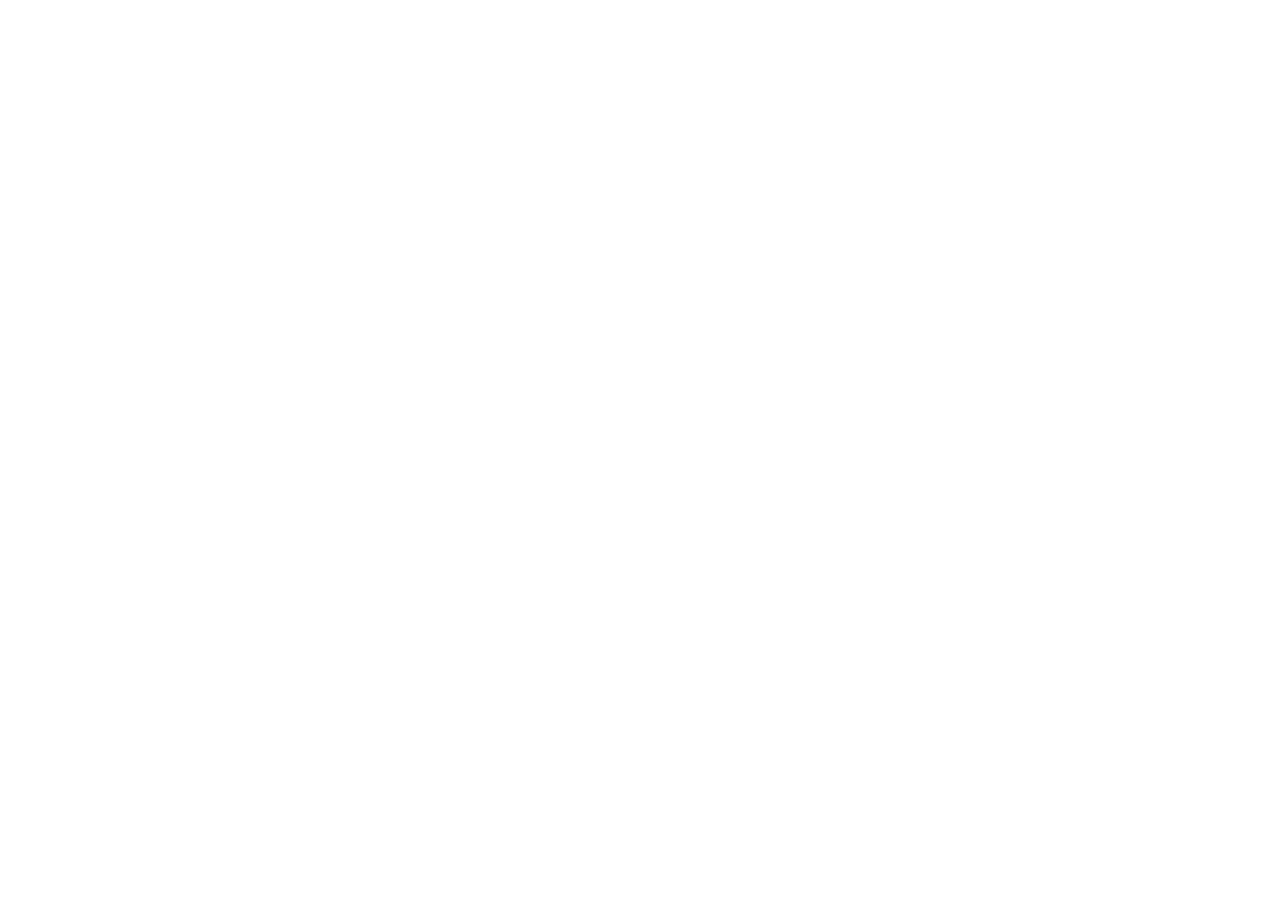
==== dashboard.html @ ab82d67b "create signup and login page" ====
<!DOCTYPE html>
<html lang="en">
<head>
    <meta charset="UTF-8">
    <meta name="viewport" content="width=device-width, initial-scale=1.0">
    <meta name="description" content="This is a dashboard page for a banking system" />
    <title>Dbanking dashbord page</title>
</head>
<body>
    
</body>
</html>
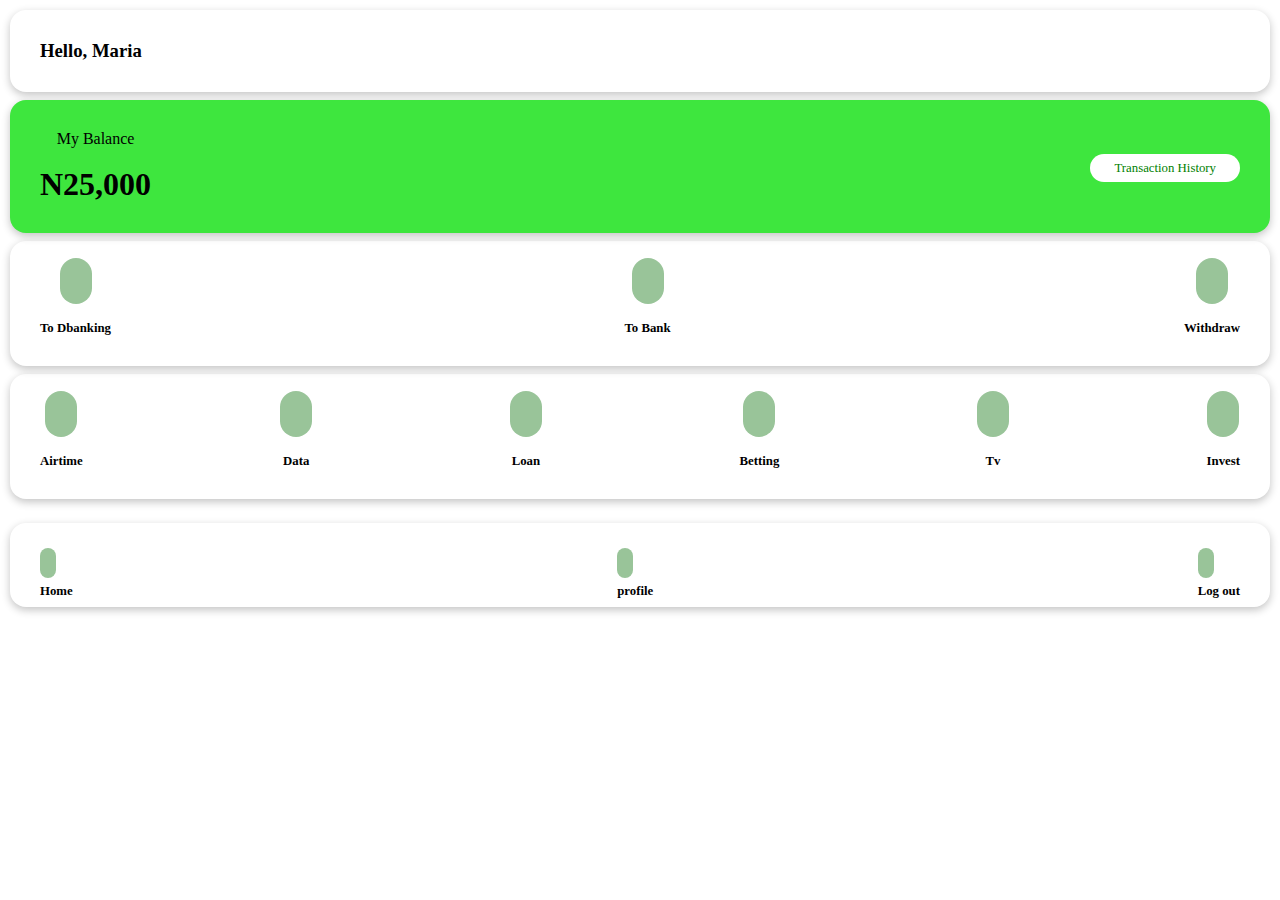
==== commit 4cb7121a: "create dashboard page" ====
--- a/dashboard.html
+++ b/dashboard.html
@@ -1,12 +1,101 @@
 <!DOCTYPE html>
 <html lang="en">
-<head>
-    <meta charset="UTF-8">
-    <meta name="viewport" content="width=device-width, initial-scale=1.0">
-    <meta name="description" content="This is a dashboard page for a banking system" />
+  <head>
+    <meta charset="UTF-8" />
+    <meta name="viewport" content="width=device-width, initial-scale=1.0" />
+    <meta
+      name="description"
+      content="This is a dashboard page for a banking system"
+    />
     <title>Dbanking dashbord page</title>
-</head>
-<body>
-    
-</body>
-</html>+    <link
+      rel="stylesheet"
+      href="https://cdnjs.cloudflare.com/ajax/libs/font-awesome/6.6.0/css/all.min.css"
+      integrity="sha512-Kc323vGBEqzTmouAECnVceyQqyqdsSiqLQISBL29aUW4U/M7pSPA/gEUZQqv1cwx4OnYxTxve5UMg5GT6L4JJg=="
+      crossorigin="anonymous"
+      referrerpolicy="no-referrer"
+    />
+    <link rel="stylesheet" href="./css/dashboard.css" />
+  </head>
+  <body>
+    <section class="container">
+      <header>
+        <section class="nav">
+          <h3>Hello, Maria</h3>
+          <a href="notification.html"><span class="fa-regular fa-bell"></span></a>
+        </section>
+      </header>
+      <!-- balance -->
+      <section class="balance">
+        <section class="bal">
+          <p>My Balance</p>
+          <br />
+          <h1>N25,000</h1>
+        </section>
+        <section class="bal">
+          <p><a href="trans.html">Transaction History</a></p>
+        </section>
+      </section>
+      <!-- Icons -->
+      <section class="icon-con">
+        <section class="icons">
+          <a href="dbanking.html"><span class="fa-solid fa-file-import"></span></a>
+          <br />
+          <p><b>To Dbanking</b></p>
+        </section>
+        <section class="icons">
+          <a href="bank.html"><span class="fa-solid fa-building-columns"></span></a>
+          <p><b>To Bank</b></p>
+        </section>
+        <section class="icons">
+          <a href="withdraw.html"><span class="fa-solid fa-money-bill-transfer"></span></a>
+          <p><b>Withdraw</b></p>
+        </section>
+      </section>
+      <!-- icons2 -->
+      <section class="icon-con1">
+        <section class="icons">
+          <a href="airtime.html"><span class="fa-solid fa-sim-card"></span></a>
+          <br />
+          <p><b>Airtime</b></p>
+        </section>
+        <section class="icons">
+          <a href="airtime.html"><span class="fa-solid fa-sim-card"></span></a>
+          <p><b>Data</b></p>
+        </section>
+        <section class="icons">
+          <a href="#"><span class="fa-solid fa-hand-peace"></span></a>
+          <p><b>Loan</b></p>
+        </section>
+        <section class="icons">
+          <a href="#"><span class="fa-solid fa-baseball"></span></a>
+          <p><b>Betting</b></p>
+        </section>
+        <section class="icons">
+          <a href="#"><span class="fa-solid fa-tv"></span></a>
+          <p><b>Tv</b></p>
+        </section>
+        <section class="icons">
+          <a href="#"><span class="fa-solid fa-hand-holding-dollar"></span></a>
+          <p><b>Invest</b></p>
+        </section>
+      </section>
+      <!-- footer -->
+      <section class="footer">
+        <section class="footer-icons">
+          <a href="dashboard.html"><span class="fa-solid fa-house"></span></a>
+          <br />
+          <p><b>Home</b></p>
+        </section>
+        <section class="footer-icons">
+          <a href="prifile.html"><span class="fa-solid fa-user"></span></a>
+          <p><b>profile</b></p>
+        </section>
+        <section class="footer-icons">
+          <a href="login.html"><span class="fa-solid fa-arrow-right-from-bracket"></span></a>
+          <p><b>Log out</b></p>
+        </section>
+      </section>
+    </section>
+  </body>
+</html>
--- a/css/dashboard.css
+++ b/css/dashboard.css
@@ -0,0 +1,86 @@
+*{
+    margin: 0;
+    padding: 0;
+}
+body{
+    background-color: white;
+    color: black;
+    padding: 10px;
+    font-family: Georgia, 'Times New Roman', Times, serif;
+}
+/* .container{
+    box-shadow: rgba(0, 0, 0, 0.24) 0px 3px 8px;
+    border-radius: 1rem;
+} */
+.nav, .balance, .icon-con, .icon-con1, .footer{
+    display: flex;
+    flex: 1;
+    align-items: center;
+    justify-content: space-between;
+    padding: 30px;
+    box-shadow: rgba(0, 0, 0, 0.24) 0px 3px 8px;
+    border-radius: 1rem;
+    margin-bottom: .5rem;
+}
+.nav a{
+    padding: 0;
+}
+.bal, .icons{
+    text-align: center;
+}
+a{
+    text-decoration: none;
+    color: green;
+    border: 0 ;
+    background-color: white;
+    border-radius: 1rem;
+    font-size: .8rem;
+    padding: 7px;
+    padding-inline: 1.5rem;
+}
+.balance{
+    background-color: rgb(62, 230, 62);
+}
+.icons a, .footer-icons a{
+    border-radius: 1rem;
+    background-color: rgb(153, 196, 153);
+    border: 0;
+    padding: 1rem;
+}
+.icons p, .footer-icons p{
+    font-size: .8rem;
+    margin-top: 2rem;
+}
+.icon-con1{
+    flex-wrap: wrap;
+    gap: 5rem;
+}
+.footer-icons a{
+    border-radius: 1rem;
+    background-color: rgb(153, 196, 153);
+    border: 0;
+    padding: .5rem;
+}
+
+.footer{
+    display: flex;
+    flex: 1;
+    align-items: center;
+    justify-content: space-between;
+    padding: 30px;
+    box-shadow: rgba(0, 0, 0, 0.24) 0px 3px 8px;
+    border-radius: 1rem;
+    padding-bottom: .5rem;
+    margin-top: 1.5rem;
+}
+.footer-icons p{
+    font-size: .8rem;
+    margin-top: .8rem;
+    text-align: center;
+}
+.noti{
+    display: flex;
+    align-items: center;
+    box-shadow: rgba(0, 0, 0, 0.24) 0px 3px 8px;
+    padding: 0;
+}